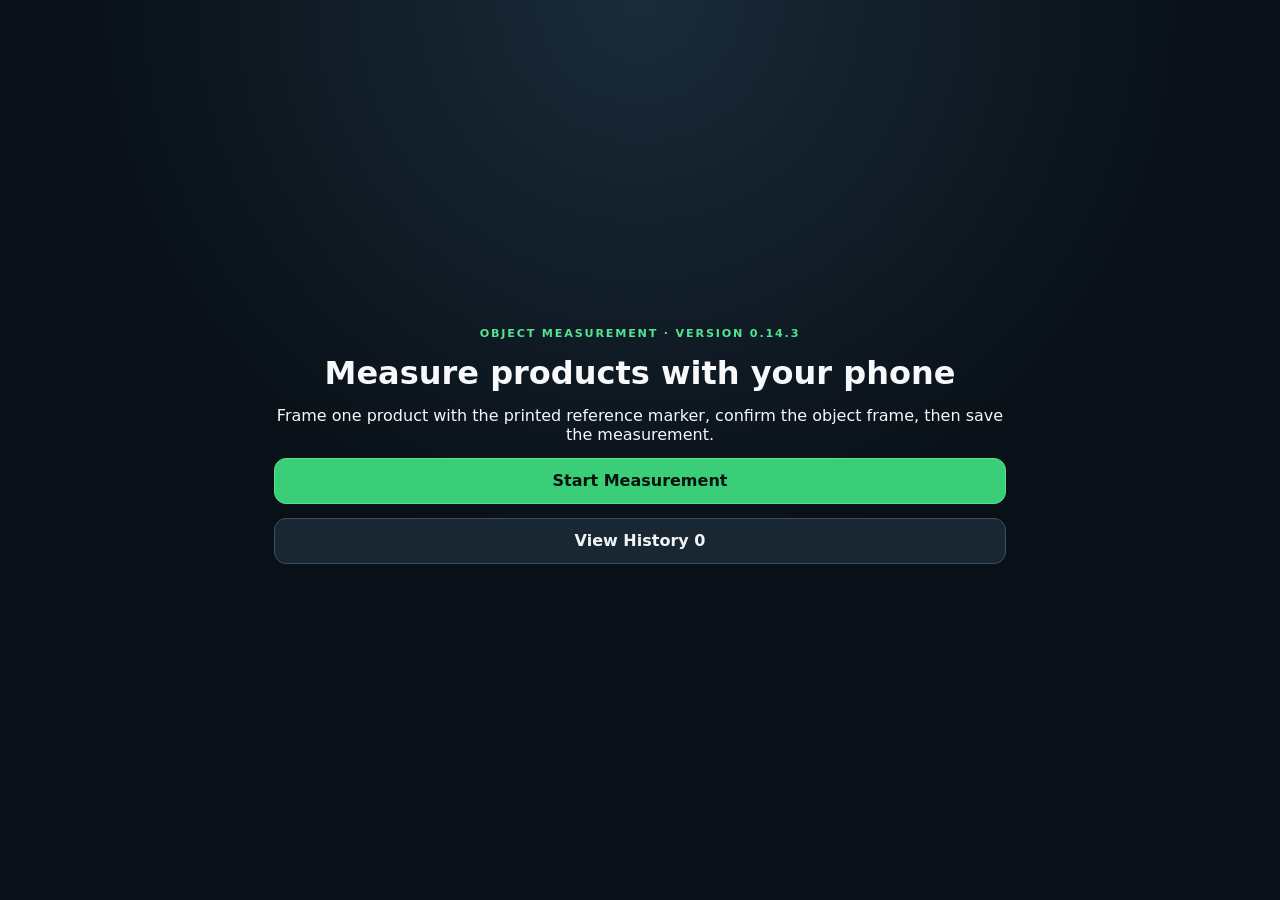
==== index.html @ bd607377 "Add files via upload" ====
<!doctype html>
<html lang="en">
<head>
  <meta charset="UTF-8">
  <meta name="viewport" content="width=device-width, initial-scale=1, viewport-fit=cover">
  <meta name="theme-color" content="#101820">
  <meta name="apple-mobile-web-app-capable" content="yes">
  <meta name="apple-mobile-web-app-status-bar-style" content="black-translucent">
  <title>Live Object Frame</title>
  <link rel="manifest" href="manifest.webmanifest">
  <link rel="icon" href="icon.svg" type="image/svg+xml">
  <link rel="stylesheet" href="styles.css?v=0.14.3">
</head>
<body>
  <main id="homePage" class="home-page">
    <p class="eyebrow">OBJECT MEASUREMENT · VERSION 0.14.3</p>
    <h1>Measure products with your phone</h1>
    <p>Frame one product with the printed reference marker, confirm the object frame, then save the measurement.</p>
    <button id="startMeasurementButton" class="primary" type="button">Start Measurement</button>
    <button id="homeHistoryButton" type="button">View History <span id="homeHistoryCount">0</span></button>
  </main>

  <main id="measurementPage" class="app-shell" hidden>
    <header class="topbar">
      <div>
        <p class="eyebrow">PHASE 2B · VERSION 0.14.3</p>
        <h1>Live Object Frame</h1>
      </div>
      <div class="header-actions">
        <button id="homeButton" class="compact" type="button">Home</button>
        <button id="historyButton" class="compact" type="button">History <span id="historyCount">0</span></button>
        <span id="cameraState" class="pill idle">Camera off</span>
      </div>
    </header>

    <section class="viewer" id="viewer" aria-label="Live camera preview">
      <button id="newItemButton" class="new-item-corner" type="button">New Item</button>
      <video id="camera" autoplay muted playsinline></video>
      <canvas id="overlay"></canvas>
      <div id="emptyState" class="empty-state">
        <div class="camera-icon" aria-hidden="true"></div>
        <strong>Camera is not running</strong>
        <span>Tap Open Camera to begin.</span>
      </div>
      <div id="tapFocusIndicator" class="tap-focus-indicator" hidden></div><div class="safe-guide" aria-hidden="true"></div>
      <div id="liveMessage" class="live-message">Place one item near the centre</div>
      <button id="captureButton" class="capture-fab" type="button" aria-label="Capture object" title="Capture object" disabled>
        <svg viewBox="0 0 24 24" aria-hidden="true"><path d="M9 4 10.4 2h3.2L15 4h3.5A3.5 3.5 0 0 1 22 7.5v10a3.5 3.5 0 0 1-3.5 3.5h-13A3.5 3.5 0 0 1 2 17.5v-10A3.5 3.5 0 0 1 5.5 4H9Zm3 4a5 5 0 1 0 0 10 5 5 0 0 0 0-10Zm0 2.2a2.8 2.8 0 1 1 0 5.6 2.8 2.8 0 0 1 0-5.6Z"/></svg>
      </button>
    </section>

    <section class="controls">
      <button id="startButton" class="primary" type="button">Open Camera</button>
      <button id="calibrateButton" type="button" disabled>Set Empty Background</button>
      <button id="detectButton" type="button" disabled>Detect Object</button>
      <div class="upload-control-row"><button id="uploadImageButton" type="button">Upload Image</button><input id="uploadImageInput" type="file" accept="image/*" hidden></div>
    </section>

    <div class="reference-picker"><label for="referenceSize">Reference Paper Size</label><select id="referenceSize"><option value="5">5 × 5 cm</option><option value="10">10 × 10 cm</option><option value="15">15 × 15 cm</option></select><a id="referenceDownload" href="reference/5cm_reference_marker.pdf" target="_blank" rel="noopener">Print selected marker (PDF)</a><small id="placementHint"></small></div>
    <section class="status-card" aria-live="polite">
      <div>
        <span class="label">Detection</span>
        <strong id="detectionStatus">Waiting for camera</strong>
      </div>
      <div>
        <span class="label">Confidence</span>
        <strong id="confidence">—</strong>
      </div>
      <div>
        <span class="label">Processing</span>
        <strong id="fps">—</strong>
      </div>
      <div>
        <span class="label">B&amp;W Reference Marker</span>
        <strong id="markerStatus">Checked after Capture</strong>
      </div>
    </section>

    <section class="dual-config"><label>Item Placement <select id="itemPlacement"><option value="upright">Upright / 竖着</option><option value="horizontal">Horizontal / 横着</option></select></label><div class="dual-nav"><button id="previousShot" type="button">← First image</button><strong id="shotIndicator">Image 1 / 2</strong><button id="nextShot" type="button">Second image →</button></div><label>Current Image View <select id="shotView"><option value="front">Front view</option><option value="side">Side view</option><option value="top">Top view</option><option value="blank">Blank (second only)</option></select></label><p id="dualStatus" class="measurement-note">Capture and confirm the first image, then move to the second.</p><div id="combinedDimensions" class="dual-summary">Length — · Width — · Height —</div><button id="saveDualItem" type="button" class="primary" disabled>Save Both Images</button></section><section id="captureResult" class="capture-result" hidden>
      <div class="result-heading">
        <div>
          <p class="eyebrow">CAPTURE ANALYSIS</p>
          <h2>Object captured</h2>
        </div>
        <button id="closeResultButton" class="compact" type="button">Close</button>
      </div>
      <div id="frameEditorStage" class="frame-editor-stage">
        <div id="editorScroll" class="editor-scroll"><canvas id="frameEditor" aria-label="Captured photo frame editor"></canvas></div><p class="measurement-note">Pinch with two fingers to zoom and move the photo. On desktop, use the mouse wheel to zoom; drag outside the frame to pan.</p>
        <p id="editorHint" class="measurement-note">Review the suggested frame. Choose Manual Frame to move or resize it.</p>
        <div class="editor-toolbar">
          <button id="useSystemFrame" class="primary" type="button">Use System Frame</button>
          <button id="manualFrame" type="button">Manual Frame</button>
          <button id="manualMarkerButton" type="button">Manual Marker (4 corners)</button>
          <button id="undoFrame" class="compact" type="button" disabled>Undo</button>
          <button id="redoFrame" class="compact" type="button" disabled>Redo</button>
          <button id="resetFrame" class="compact" type="button">Reset</button>
        </div>
        <button id="confirmFrame" class="save-button" type="button">Confirm Frame &amp; Measure</button>
      </div>
      <img id="capturedPreview" alt="Measured object with frame and dimensions" hidden>
      <div class="capture-metrics">
        <div><span>Analysis status</span><strong id="analysisStatus">—</strong></div>
        <div><span>Reason</span><strong id="analysisReason">—</strong></div>
        <div><span>Horizontal size</span><strong id="horizontalSize">—</strong></div>
        <div><span>Vertical size</span><strong id="verticalSize">—</strong></div>
        <div><span>Reference scale</span><strong id="referenceScale">—</strong></div>
        <div><span>Object pixels</span><strong id="pixelSize">—</strong></div>
        <div><span>Camera image</span><strong id="imageSize">—</strong></div>
        <div><span>Frame coverage</span><strong id="frameCoverage">—</strong></div>
      </div>
      <p class="measurement-note">Each confirmed image contributes two dimensions. Use the navigation above to capture or review the other image. Save Item stores both images together.</p>


    </section>

    <details class="settings">
      <summary>Detection settings</summary>
      <label>
        <span>Foreground sensitivity</span>
        <output id="thresholdValue">42</output>
        <input id="threshold" type="range" min="20" max="90" value="38" step="1">
      </label>
      <label>
        <span>Minimum object size</span>
        <output id="areaValue">0.2%</output>
        <input id="minArea" type="range" min="1" max="50" value="2" step="1">
      </label>
    </details>

    <section class="instructions">
      <h2>First test</h2>
      <ol>
        <li>Print the selected black-and-white marker at 100% / Actual Size.</li>
        <li>Tap <b>Open Camera</b> for live capture, or <b>Upload Image</b> to analyze a saved photo. Uploaded photos do not require empty-background calibration.</li>
        <li>While the scene is empty, tap <b>Set Empty Background</b> and keep the phone still.</li>
        <li>Place the item and one marker in the measurement plane, then tap <b>Detect Object</b>.</li>
        <li>Make sure the green frame contains the complete item. Keep the marker visible elsewhere inside the camera view.</li>
        <li>If the live item frame does not appear, Capture is still available and the photo will be analysed after shooting.</li>
        <li>Tap the round Camera icon.</li>
        <li>The captured photo is then analysed for the marker and item separately.</li>
        <li><b>Foreground sensitivity:</b> lower it when a pale/low-contrast item is not detected; raise it when shadows or background are included in the frame.</li>
        <li><b>Minimum object size:</b> lower it for a small product that is ignored; raise it when tiny background marks are framed as the product.</li>
      </ol>
    </section>
  </main>

  <dialog id="barcodeDialog" class="app-dialog">
    <form id="barcodeForm" method="dialog">
      <div class="product-dialog-heading"><p class="eyebrow">PRODUCT IDENTIFICATION</p><button id="closeBarcodeDialog" type="button" class="compact" aria-label="Close and return Home">✕ Close</button></div>
      <h2>Enter Product Barcode</h2>
      <label class="dialog-field">
        <span>Barcode</span>
        <input id="barcodeInput" type="text" autocomplete="off" enterkeyhint="done" placeholder="Key in product barcode" required>
      </label>
      <div class="product-photo-input"><label>Item Photo (required)</label><div class="product-photo-actions"><button id="takeProductPhoto" type="button">Capture Item Photo</button><button id="uploadProductPhoto" type="button">Upload Item Photo</button></div><input id="productPhotoInput" type="file" accept="image/*" hidden><input id="productPhotoCamera" type="file" accept="image/*" capture="environment" hidden><img id="productPhotoPreview" alt="Item photo preview" hidden><div id="photoEditControls" hidden><div class="photo-rotate-row"><button id="rotatePhotoLeft" type="button" aria-label="Rotate left" title="Rotate left">↶</button><span>Rotate</span><button id="rotatePhotoRight" type="button" aria-label="Rotate right" title="Rotate right">↷</button></div><button id="cropProductPhoto" type="button">Crop Image</button><div id="cropPhotoStage" hidden><canvas id="cropPhotoCanvas"></canvas><small>Drag on the photo to select the crop area.</small></div><div id="cropPhotoActions" hidden><button id="applyProductCrop" type="button" hidden>Apply Crop</button><button id="cancelProductCrop" type="button" hidden>Cancel Crop</button></div></div><small>Required before Continue. This photo will appear in Item Dimensions.</small></div><p id="barcodeMessage" class="dialog-message">Key in the barcode or scan it using the phone camera.</p>
      <video id="barcodeVideo" class="barcode-video" autoplay muted playsinline hidden></video>
      <div class="dialog-actions">
        <button id="scanBarcodeButton" type="button">Scan Barcode</button>
        <button id="stopBarcodeScanButton" type="button" hidden>Stop Scan</button>
        <button class="primary" type="submit">Continue</button>
      </div>
    </form>
  </dialog>

  <dialog id="duplicateBarcodeDialog" class="app-dialog">
    <p class="eyebrow">DUPLICATE BARCODE</p>
    <h2>This barcode already exists</h2>
    <p id="duplicateBarcodeMessage" class="dialog-message"></p>
    <div class="dialog-actions three-actions">
      <button id="cancelDuplicateButton" type="button">Cancel</button>
      <button id="keepDuplicateButton" type="button">Keep Duplicate</button>
      <button id="replaceDuplicateButton" class="primary" type="button">Replace</button>
    </div>
  </dialog>

  <dialog id="saveRecordDialog" class="app-dialog">
    <p class="eyebrow">CURRENT PRODUCT</p>
    <h2>Save this measurement record?</h2>
    <p id="saveRecordSummary" class="dialog-message"></p>
    <div class="dialog-actions three-actions">
      <button id="cancelNextItemButton" type="button">Cancel</button>
      <button id="skipSaveButton" type="button">Don't Save</button>
      <button id="saveRecordButton" class="primary" type="button">Save Record</button>
    </div>
  </dialog>

  <dialog id="historyDialog" class="app-dialog history-dialog">
    <div class="result-heading">
      <div><p class="eyebrow">LOCAL RECORDS</p><h2>View History</h2></div>
      <button id="closeHistoryButton" class="compact" type="button">Close</button>
    </div>
    <div id="historyChoice" class="history-choice"><p>Select a table to view</p><button id="showImageDetails" type="button">Image Details</button><button id="showItemDimensions" type="button">Item Dimensions</button></div><div id="historyRecords" hidden><div class="history-controls"><button id="historyBack" type="button">← Back</button><strong id="historyCurrentTitle"></strong><select id="historyView" aria-label="History table"><option value="details">Image Details</option><option value="dimensions">Item Dimensions</option></select><label><input type="checkbox" id="selectAllHistory"> Select All</label><button id="deleteSelectedHistory" type="button" title="Delete selected records" disabled>🗑 Delete</button></div>
    <div class="history-table-wrap"><table class="history-table"><thead id="historyTableHead"></thead><tbody id="historyTableBody"></tbody></table><p id="emptyHistory" class="dialog-message">No saved records yet.</p></div>
    </div><div id="exportNotice" class="export-notice" hidden>
      <strong id="exportNoticeTitle"></strong>
      <span id="exportNoticeFilename"></span>
      <a id="exportFileLink" class="download-button" download hidden>Download File</a>
    </div>
    <div class="dialog-actions">
      
      <button id="exportImagesButton" type="button">⬇ ZIP</button>
      <button id="exportHistoryButton" class="primary" type="button">⬇ Excel</button>
    </div>
  </dialog>

  <canvas id="processingCanvas" hidden></canvas>
  <script src="app.js?v=0.14.3" defer></script>
</body>
</html>
---- styles.css ----
:root {
  color-scheme: dark;
  font-family: Inter, ui-sans-serif, system-ui, -apple-system, BlinkMacSystemFont, "Segoe UI", sans-serif;
  background: #091017;
  color: #f6f8fa;
  --accent: #54e38e;
  --muted: #9eabb8;
  --panel: #121d27;
  --line: #263746;
}

* { box-sizing: border-box; }

body {
  margin: 0;
  min-height: 100vh;
  background: radial-gradient(circle at top, #1a2b39 0, #091017 52%);
}

button, input { font: inherit; }

.app-shell, .home-page {
  width: min(100%, 760px);
  margin: 0 auto;
  padding: max(18px, env(safe-area-inset-top)) 14px max(28px, env(safe-area-inset-bottom));
}
.home-page { min-height: 100vh; display: grid; align-content: center; gap: 14px; text-align: center; }
.home-page[hidden] { display: none; }
.home-page h1, .home-page p { margin: 0; }
.home-page > button { width: 100%; }

.topbar, .status-card, .controls { display: flex; }
.topbar { align-items: center; justify-content: space-between; gap: 14px; margin-bottom: 14px; }
.eyebrow { margin: 0 0 2px; color: var(--accent); font-size: 0.7rem; font-weight: 800; letter-spacing: 0.16em; }
h1 { margin: 0; font-size: clamp(1.35rem, 5vw, 2rem); }

.pill {
  flex: 0 0 auto;
  padding: 7px 10px;
  border-radius: 999px;
  background: #26333e;
  color: #c4ced6;
  font-size: 0.76rem;
  font-weight: 750;
}
.pill.live { background: rgba(84, 227, 142, 0.16); color: #76f0a7; }

.viewer {
  position: relative;
  overflow: hidden;
  width: 100%;
  aspect-ratio: 3 / 4;
  border: 1px solid #344755;
  border-radius: 22px;
  background: #05090d;
  box-shadow: 0 18px 55px rgba(0,0,0,.35);
}

#camera, #overlay {
  position: absolute;
  inset: 0;
  width: 100%;
  height: 100%;
  object-fit: contain;
}

#overlay { pointer-events: none; }

.empty-state {
  position: absolute;
  inset: 0;
  display: grid;
  place-content: center;
  justify-items: center;
  gap: 8px;
  color: var(--muted);
  text-align: center;
}
.empty-state strong { color: #e8edf1; }
.camera-icon { width: 56px; height: 38px; border: 3px solid #516270; border-radius: 10px; position: relative; margin-bottom: 8px; }
.camera-icon::before { content: ""; position: absolute; width: 16px; height: 16px; border: 3px solid #516270; border-radius: 50%; left: 17px; top: 8px; }
.camera-icon::after { content: ""; position: absolute; width: 18px; height: 7px; border-radius: 4px 4px 0 0; background: #516270; left: 6px; top: -9px; }

.safe-guide {
  position: absolute;
  inset: 8%;
  border: 1px dashed rgba(255,255,255,.26);
  border-radius: 16px;
  pointer-events: none;
}
.live-message {
  position: absolute;
  left: 50%;
  bottom: 14px;
  transform: translateX(-50%);
  width: max-content;
  max-width: calc(100% - 28px);
  padding: 8px 12px;
  border-radius: 10px;
  background: rgba(4, 9, 13, .72);
  color: #e7edf2;
  font-size: .82rem;
  text-align: center;
  backdrop-filter: blur(8px);
}

.status-card {
  gap: 8px;
  margin: 12px 0;
}
.controls { margin: 12px 0; }
.status-card > div {
  flex: 1;
  min-width: 0;
  padding: 11px 9px;
  border: 1px solid var(--line);
  border-radius: 13px;
  background: rgba(18,29,39,.9);
  text-align: center;
}
.label { display: block; color: var(--muted); font-size: .67rem; margin-bottom: 3px; }
.status-card strong { display: block; overflow: hidden; color: #f4f7f9; font-size: .78rem; text-overflow: ellipsis; white-space: nowrap; }

.controls { flex-wrap: wrap; gap: 8px; }
button {
  flex: 1 1 170px;
  min-height: 46px;
  padding: 10px 13px;
  border: 1px solid #3a4d5c;
  border-radius: 12px;
  background: #192733;
  color: #eef4f7;
  font-weight: 750;
  cursor: pointer;
}
button.primary { border-color: #54e38e; background: #3ace78; color: #07130c; }
button:disabled { cursor: not-allowed; opacity: .42; }
.capture-fab {
  position: absolute;
  right: 16px;
  bottom: 58px;
  z-index: 4;
  display: grid;
  place-items: center;
  width: 62px;
  min-height: 62px;
  padding: 0;
  border: 4px solid rgba(255,255,255,.92);
  border-radius: 50%;
  background: #1674ba;
  box-shadow: 0 8px 24px rgba(0,0,0,.45);
}
.capture-fab svg { width: 30px; height: 30px; fill: white; }
.capture-fab:disabled { background: #4d5a64; opacity: .62; }

.capture-result {
  margin-top: 14px;
  padding: 14px;
  border: 1px solid #31526b;
  border-radius: 17px;
  background: #101d27;
}
.result-heading { display: flex; align-items: center; justify-content: space-between; gap: 12px; margin-bottom: 12px; }
.result-heading h2 { margin: 0; font-size: 1.08rem; }
button.compact { flex: 0 0 auto; min-height: 38px; padding: 7px 12px; }
#capturedPreview { display: block; width: 100%; max-height: 420px; object-fit: contain; border-radius: 12px; background: #05090d; }
.capture-metrics { display: grid; grid-template-columns: repeat(3, 1fr); gap: 8px; margin-top: 10px; }
.capture-metrics > div { min-width: 0; padding: 9px 6px; border: 1px solid var(--line); border-radius: 10px; text-align: center; }
.capture-metrics span { display: block; color: var(--muted); font-size: .68rem; }
.capture-metrics strong { display: block; margin-top: 3px; font-size: .78rem; overflow: hidden; text-overflow: ellipsis; }
.measurement-note { margin: 11px 1px; color: #aebbc5; font-size: .77rem; line-height: 1.45; }
.download-button, .save-button { display: block; width: 100%; padding: 12px; border-radius: 11px; color: #eef7fc; font-weight: 750; text-align: center; text-decoration: none; }
.save-button { margin-bottom: 8px; border-color: #54e38e; background: #278f55; }
.download-button { background: #213544; }
.fallback-download { font-size: .78rem; color: #bdc9d1; }

.settings, .instructions {
  margin-top: 14px;
  padding: 14px;
  border: 1px solid var(--line);
  border-radius: 15px;
  background: rgba(18,29,39,.76);
}
.settings summary { cursor: pointer; color: #dfe7ec; font-weight: 750; }
.settings label { display: grid; grid-template-columns: 1fr auto; gap: 6px 12px; margin-top: 15px; color: #d6dfe5; font-size: .85rem; }
.settings input { grid-column: 1 / -1; width: 100%; accent-color: var(--accent); }
.settings output { color: var(--accent); font-weight: 800; }
.instructions h2 { margin: 0 0 8px; font-size: 1rem; }
.instructions ol { margin: 0; padding-left: 20px; color: #c1ccd4; font-size: .83rem; line-height: 1.55; }
.frame-editor-stage { margin-top: 12px; }
#frameEditor { display: block; width: 100%; height: auto; border-radius: 12px; background: #05080a; touch-action: none; }
.editor-toolbar { display: flex; flex-wrap: wrap; gap: 8px; margin: 10px 0; }
.editor-toolbar button { flex: 1 1 130px; }
.editor-toolbar button.active { outline: 2px solid var(--accent); outline-offset: 2px; }
.header-actions { display: flex; align-items: center; gap: 8px; }
.next-item-button { width: 100%; margin-top: 10px; }
.app-dialog { width: min(92vw, 560px); max-height: 88vh; overflow: auto; border: 1px solid #31424c; border-radius: 18px; padding: 20px; color: #eef5f7; background: #101820; box-shadow: 0 24px 80px rgba(0,0,0,.55); }
.app-dialog::backdrop { background: rgba(2, 7, 10, .78); backdrop-filter: blur(5px); }
.app-dialog h2 { margin: 4px 0 14px; }
.dialog-field { display: grid; gap: 7px; color: #c8d3d9; }
.dialog-field input { width: 100%; box-sizing: border-box; border: 1px solid #3a4c56; border-radius: 10px; padding: 13px 14px; color: #fff; background: #0a1115; font-size: 1.05rem; }
.dialog-message { color: #b9c6cd; line-height: 1.45; }
.dialog-actions { display: flex; flex-wrap: wrap; justify-content: flex-end; gap: 8px; margin-top: 15px; }
.dialog-actions button { flex: 1 1 130px; }
.barcode-video { width: 100%; max-height: 45vh; margin-top: 10px; border-radius: 12px; background: #000; object-fit: cover; }
.history-dialog { width: min(96vw, 900px); }
.history-table-wrap { overflow-x: auto; }
.history-table { width: 100%; border-collapse: collapse; min-width: 720px; font-size: .84rem; }
.history-table th, .history-table td { padding: 10px; border-bottom: 1px solid #2c3b43; text-align: left; white-space: nowrap; }
.history-table th { color: var(--accent); }
.history-thumb { width: 64px; height: 52px; border-radius: 7px; object-fit: contain; background: #05080a; cursor: pointer; }
.export-notice { display: grid; gap: 7px; margin-top: 14px; padding: 12px; border: 1px solid #36515f; border-radius: 12px; background: #0b1419; }
.export-notice[hidden] { display: none; }
.export-notice span { color: #b9c6cd; overflow-wrap: anywhere; }

@media (orientation: landscape) and (max-height: 600px) {
  .app-shell { width: min(100%, 1050px); }
  .viewer { aspect-ratio: 16 / 9; }
}

@media (max-width: 430px) {
  .capture-metrics { grid-template-columns: 1fr; }
  .capture-metrics > div { display: flex; justify-content: space-between; gap: 10px; text-align: left; }
  .capture-metrics strong { margin-top: 0; }
}

.reference-picker{display:flex;align-items:center;gap:12px;flex-wrap:wrap;padding:12px 16px;background:#f3f8f7;border-radius:12px;margin:10px 0}.reference-picker select{font-size:16px;padding:8px;border:1px solid #abc9c0;border-radius:8px}.reference-picker small{flex-basis:100%;color:#52665f}.reference-picker a{color:#17634f}.tap-focus-indicator{position:absolute;z-index:9;width:58px;height:58px;border:2px solid #f8cb47;border-radius:8px;transform:translate(-50%,-50%);pointer-events:none;box-shadow:0 0 0 1px #3335}

.dual-config{padding:16px;border:1px solid #bfd1e4;border-radius:14px;margin:14px 0;display:grid;gap:10px}.dual-config label{display:grid;gap:5px;font-weight:600}.dual-config select{width:100%;padding:10px;border-radius:8px}.dual-nav{display:flex;justify-content:space-between;align-items:center;gap:6px}.dual-nav button{padding:9px;font-size:13px}.dual-summary{padding:12px;border-radius:9px;background:#eaf4ff;color:#153958;font-weight:700}.dual-config[hidden]{display:none}

.product-photo-input{display:grid;gap:9px;margin:12px 0;padding:12px;border:1px solid #3a4c56;border-radius:12px}.product-photo-actions{display:flex;gap:8px;flex-wrap:wrap}.product-photo-actions button{flex:1;min-width:125px}.product-photo-input img{max-height:155px;max-width:100%;object-fit:contain;border-radius:8px}.product-photo-input small{color:#aebbc7}

/* Upload sits on its own row below Detect Object. */
.upload-control-row { flex-basis: 100%; display: flex; }
.upload-control-row button { width: 100%; }

.history-controls{display:flex;align-items:center;flex-wrap:wrap;gap:10px;margin:12px 0}.history-controls select{max-width:190px}.history-thumb{width:64px;height:64px;object-fit:contain}#photoEditControls{margin-top:10px;display:flex;flex-wrap:wrap;gap:8px}#cropPhotoStage{width:100%;flex-basis:100%}#cropPhotoCanvas{width:100%;max-height:350px;object-fit:contain;touch-action:none;border:1px solid #64748b}#productPhotoPreview{max-height:240px;object-fit:contain}
#photoEditControls[hidden],#cropPhotoStage[hidden],#applyProductCrop[hidden],#cancelProductCrop[hidden]{display:none!important}

.history-choice {padding:24px 4px;text-align:center}.history-choice p{margin:0 0 18px}.history-choice button{margin:6px;min-width:170px;min-height:54px;font-weight:700}.history-choice[hidden],#historyRecords[hidden]{display:none!important}#historyCurrentTitle{margin-right:auto}

/* v0.13.8: keep touch targets away from Android's edge-back zones. */
.frame-editor-stage { padding-inline: 38px; box-sizing: border-box; }
.editor-scroll { width:100%; overflow:hidden; overscroll-behavior:contain; border-radius:12px; position:relative; touch-action:none; }
.editor-scroll #frameEditor { width:100%; max-width:none; touch-action:none; user-select:none; -webkit-user-select:none; -webkit-touch-callout:none; transform-origin:0 0; }

@media(max-width:420px) { .frame-editor-stage {padding-inline:36px;} }

/* Single New Item control, anchored inside the camera preview. */
.viewer { position: relative; }
.new-item-corner { position: absolute; top: 12px; right: 12px; z-index: 8; padding: 9px 12px; border-radius: 9px; background: #18364f; color: #fff; border: 1px solid #92b8d0; font-weight: 650; cursor: pointer; }

.product-dialog-heading{display:flex;align-items:center;justify-content:space-between;gap:12px}
.product-dialog-heading .eyebrow{margin:0}
.product-dialog-heading button{flex-shrink:0}

#cropPhotoActions{display:flex;gap:8px;width:100%;flex-basis:100%;justify-content:flex-end}
#cropPhotoActions[hidden]{display:none!important}

.photo-rotate-row{display:grid;grid-template-columns:1fr auto 1fr;align-items:center;gap:12px;text-align:center}.photo-rotate-row button{font-size:24px;min-height:42px}.photo-rotate-row span{font-weight:600}
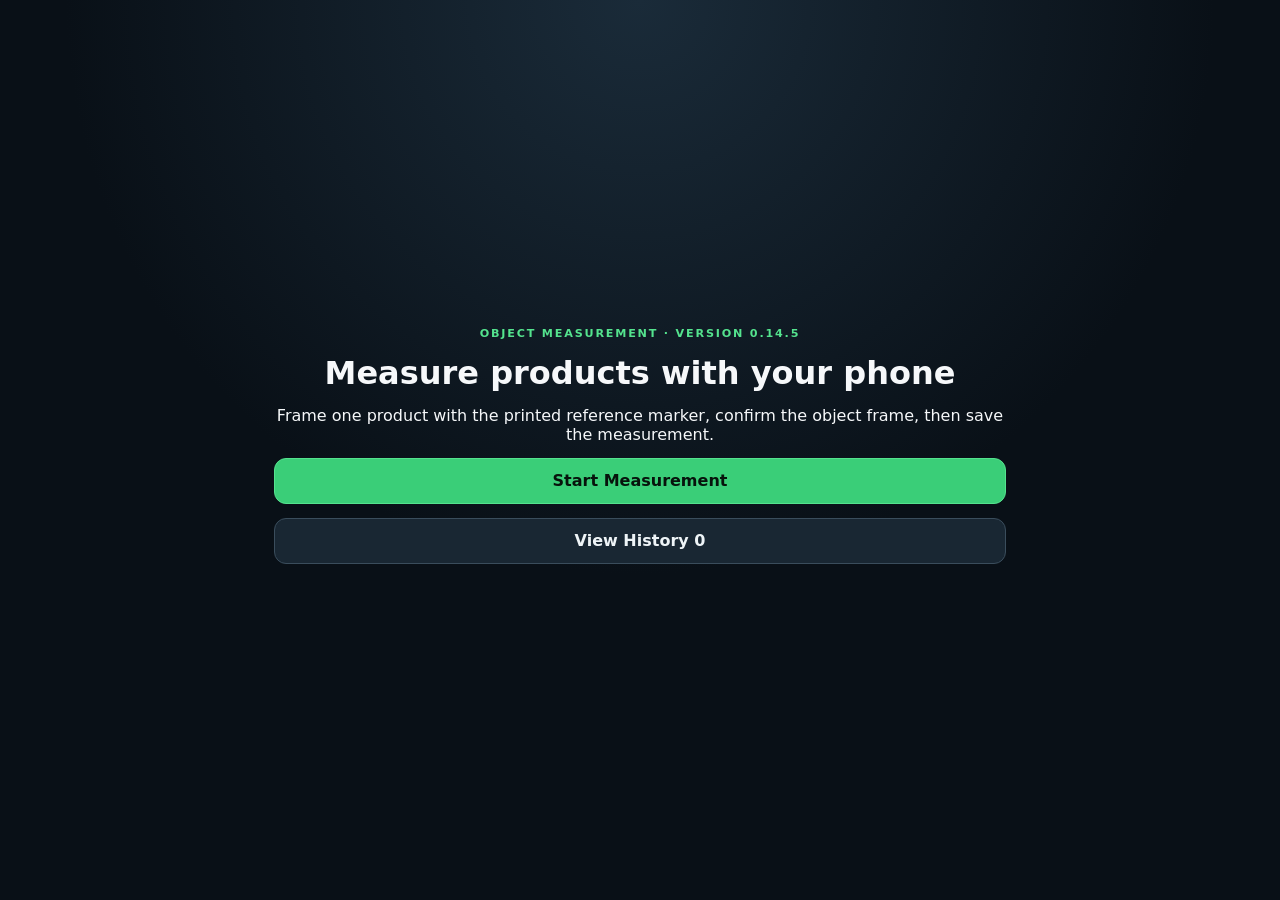
==== commit 1ad5685c: "Add files via upload" ====
--- a/index.html
+++ b/index.html
@@ -9,11 +9,11 @@
   <title>Live Object Frame</title>
   <link rel="manifest" href="manifest.webmanifest">
   <link rel="icon" href="icon.svg" type="image/svg+xml">
-  <link rel="stylesheet" href="styles.css?v=0.14.3">
+  <link rel="stylesheet" href="styles.css?v=0.14.5">
 </head>
 <body>
   <main id="homePage" class="home-page">
-    <p class="eyebrow">OBJECT MEASUREMENT · VERSION 0.14.3</p>
+    <p class="eyebrow">OBJECT MEASUREMENT · VERSION 0.14.5</p>
     <h1>Measure products with your phone</h1>
     <p>Frame one product with the printed reference marker, confirm the object frame, then save the measurement.</p>
     <button id="startMeasurementButton" class="primary" type="button">Start Measurement</button>
@@ -23,7 +23,7 @@
   <main id="measurementPage" class="app-shell" hidden>
     <header class="topbar">
       <div>
-        <p class="eyebrow">PHASE 2B · VERSION 0.14.3</p>
+        <p class="eyebrow">PHASE 2B · VERSION 0.14.5</p>
         <h1>Live Object Frame</h1>
       </div>
       <div class="header-actions">
@@ -152,7 +152,7 @@
         <span>Barcode</span>
         <input id="barcodeInput" type="text" autocomplete="off" enterkeyhint="done" placeholder="Key in product barcode" required>
       </label>
-      <div class="product-photo-input"><label>Item Photo (required)</label><div class="product-photo-actions"><button id="takeProductPhoto" type="button">Capture Item Photo</button><button id="uploadProductPhoto" type="button">Upload Item Photo</button></div><input id="productPhotoInput" type="file" accept="image/*" hidden><input id="productPhotoCamera" type="file" accept="image/*" capture="environment" hidden><img id="productPhotoPreview" alt="Item photo preview" hidden><div id="photoEditControls" hidden><div class="photo-rotate-row"><button id="rotatePhotoLeft" type="button" aria-label="Rotate left" title="Rotate left">↶</button><span>Rotate</span><button id="rotatePhotoRight" type="button" aria-label="Rotate right" title="Rotate right">↷</button></div><button id="cropProductPhoto" type="button">Crop Image</button><div id="cropPhotoStage" hidden><canvas id="cropPhotoCanvas"></canvas><small>Drag on the photo to select the crop area.</small></div><div id="cropPhotoActions" hidden><button id="applyProductCrop" type="button" hidden>Apply Crop</button><button id="cancelProductCrop" type="button" hidden>Cancel Crop</button></div></div><small>Required before Continue. This photo will appear in Item Dimensions.</small></div><p id="barcodeMessage" class="dialog-message">Key in the barcode or scan it using the phone camera.</p>
+      <div class="product-photo-input"><label>Item Photo (required)</label><div class="product-photo-actions"><button id="takeProductPhoto" type="button">Capture Item Photo</button><button id="uploadProductPhoto" type="button">Upload Item Photo</button></div><input id="productPhotoInput" type="file" accept="image/*" hidden><input id="productPhotoCamera" type="file" accept="image/*" capture="environment" hidden><img id="productPhotoPreview" alt="Item photo preview" hidden><div id="photoEditControls" hidden><div class="photo-rotate-row"><button id="rotatePhotoLeft" type="button" aria-label="Rotate left" title="Rotate left">↶</button><span>Rotate</span><button id="rotatePhotoRight" type="button" aria-label="Rotate right" title="Rotate right">↷</button></div><button id="cropProductPhoto" type="button">Crop Image</button><div id="cropPhotoStage" hidden><canvas id="cropPhotoCanvas"></canvas><small>Drag the green frame to move it, or drag its handles to resize.</small></div><div id="cropPhotoActions" hidden><button id="applyProductCrop" type="button" hidden>Apply Crop</button><button id="cancelProductCrop" type="button" hidden>Cancel Crop</button></div></div><small>Required before Continue. This photo will appear in Item Dimensions.</small></div><p id="barcodeMessage" class="dialog-message">Key in the barcode or scan it using the phone camera.</p>
       <video id="barcodeVideo" class="barcode-video" autoplay muted playsinline hidden></video>
       <div class="dialog-actions">
         <button id="scanBarcodeButton" type="button">Scan Barcode</button>
@@ -204,6 +204,6 @@
   </dialog>
 
   <canvas id="processingCanvas" hidden></canvas>
-  <script src="app.js?v=0.14.3" defer></script>
+  <script src="app.js?v=0.14.5" defer></script>
 </body>
 </html>
--- a/styles.css
+++ b/styles.css
@@ -258,3 +258,6 @@
 #cropPhotoActions[hidden]{display:none!important}
 
 .photo-rotate-row{display:grid;grid-template-columns:1fr auto 1fr;align-items:center;gap:12px;text-align:center}.photo-rotate-row button{font-size:24px;min-height:42px}.photo-rotate-row span{font-weight:600}
+
+/* Crop frame stays aligned with photo pixels on every screen size. */
+#cropPhotoCanvas{display:block;width:100%;height:auto;max-height:none;object-fit:fill;touch-action:none;user-select:none;-webkit-user-select:none}
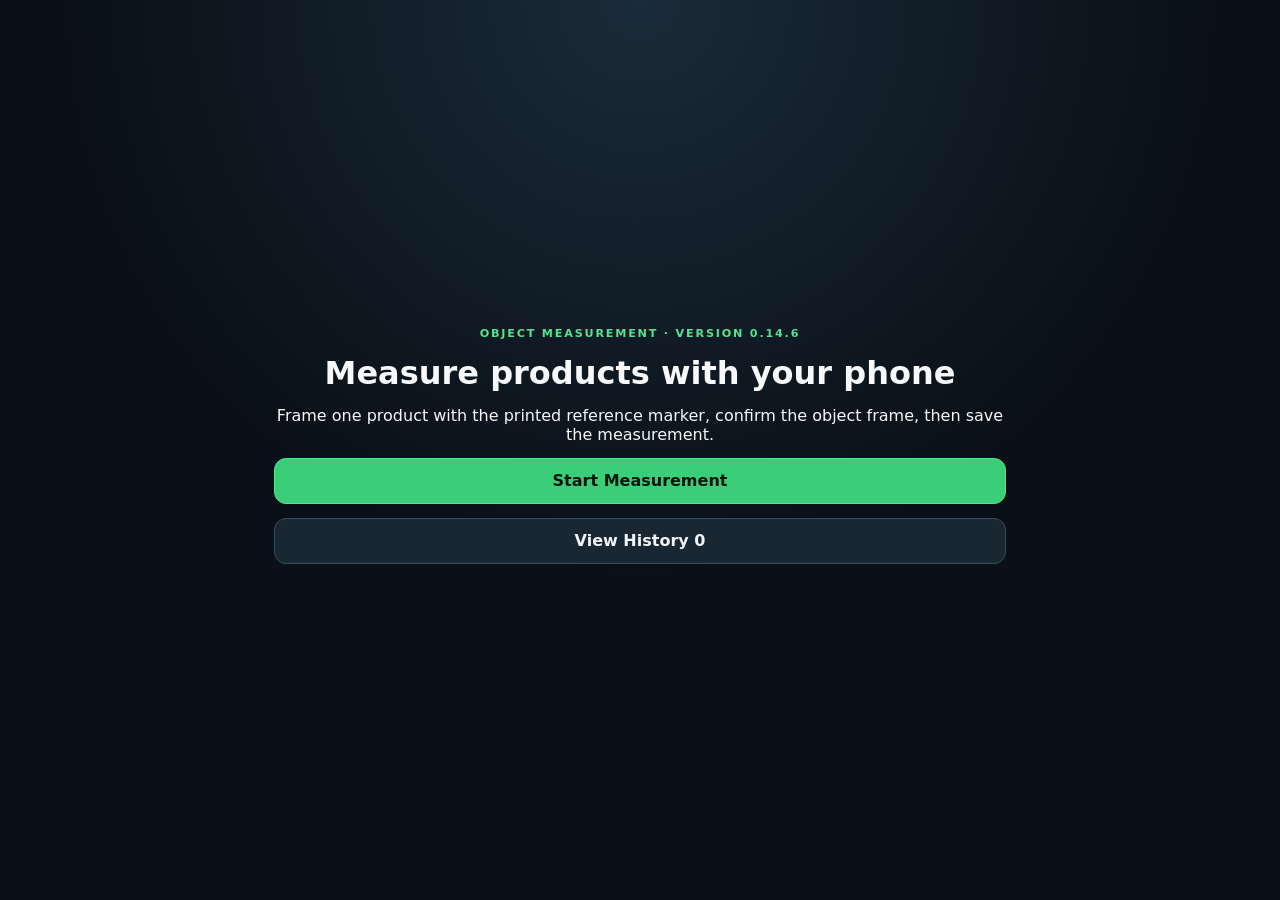
==== commit 5933430d: "Add files via upload" ====
--- a/index.html
+++ b/index.html
@@ -9,11 +9,11 @@
   <title>Live Object Frame</title>
   <link rel="manifest" href="manifest.webmanifest">
   <link rel="icon" href="icon.svg" type="image/svg+xml">
-  <link rel="stylesheet" href="styles.css?v=0.14.5">
+  <link rel="stylesheet" href="styles.css?v=0.14.6">
 </head>
 <body>
   <main id="homePage" class="home-page">
-    <p class="eyebrow">OBJECT MEASUREMENT · VERSION 0.14.5</p>
+    <p class="eyebrow">OBJECT MEASUREMENT · VERSION 0.14.6</p>
     <h1>Measure products with your phone</h1>
     <p>Frame one product with the printed reference marker, confirm the object frame, then save the measurement.</p>
     <button id="startMeasurementButton" class="primary" type="button">Start Measurement</button>
@@ -23,7 +23,7 @@
   <main id="measurementPage" class="app-shell" hidden>
     <header class="topbar">
       <div>
-        <p class="eyebrow">PHASE 2B · VERSION 0.14.5</p>
+        <p class="eyebrow">PHASE 2B · VERSION 0.14.6</p>
         <h1>Live Object Frame</h1>
       </div>
       <div class="header-actions">
@@ -51,8 +51,7 @@
 
     <section class="controls">
       <button id="startButton" class="primary" type="button">Open Camera</button>
-      <button id="calibrateButton" type="button" disabled>Set Empty Background</button>
-      <button id="detectButton" type="button" disabled>Detect Object</button>
+      <button id="calibrateButton" type="button" hidden disabled>Set Empty Background</button><button id="detectButton" type="button" hidden disabled>Detect Object</button>
       <div class="upload-control-row"><button id="uploadImageButton" type="button">Upload Image</button><input id="uploadImageInput" type="file" accept="image/*" hidden></div>
     </section>
 
@@ -76,7 +75,7 @@
       </div>
     </section>
 
-    <section class="dual-config"><label>Item Placement <select id="itemPlacement"><option value="upright">Upright / 竖着</option><option value="horizontal">Horizontal / 横着</option></select></label><div class="dual-nav"><button id="previousShot" type="button">← First image</button><strong id="shotIndicator">Image 1 / 2</strong><button id="nextShot" type="button">Second image →</button></div><label>Current Image View <select id="shotView"><option value="front">Front view</option><option value="side">Side view</option><option value="top">Top view</option><option value="blank">Blank (second only)</option></select></label><p id="dualStatus" class="measurement-note">Capture and confirm the first image, then move to the second.</p><div id="combinedDimensions" class="dual-summary">Length — · Width — · Height —</div><button id="saveDualItem" type="button" class="primary" disabled>Save Both Images</button></section><section id="captureResult" class="capture-result" hidden>
+    <section class="dual-config"><label>Item Placement <select id="itemPlacement"><option value="upright">Upright / 竖着</option><option value="horizontal">Horizontal / 横着</option></select></label><div class="placement-examples" aria-label="Item placement examples"><div class="placement-example" data-placement="upright"><svg viewBox="0 0 140 100" aria-label="Upright standing box"><polygon points="45,18 87,18 110,34 68,34" fill="#a7c8ec"/><polygon points="68,34 110,34 110,89 68,89" fill="#5884ba"/><polygon points="45,18 68,34 68,89 45,73" fill="#7ba7d6"/><path d="M45 18H87L110 34V89H68L45 73Z M68 34V89 M45 18L68 34L110 34" fill="none" stroke="#24486e" stroke-width="2"/></svg><strong>Upright</strong><small>Standing tall</small></div><div class="placement-example" data-placement="horizontal"><svg viewBox="0 0 140 100" aria-label="Horizontal lying box"><polygon points="18,49 93,49 122,31 47,31" fill="#a7c8ec"/><polygon points="93,49 122,31 122,65 93,83" fill="#5884ba"/><polygon points="18,49 93,49 93,83 18,83" fill="#7ba7d6"/><path d="M18 49L47 31H122V65L93 83H18Z M18 49H93L122 31 M93 49V83" fill="none" stroke="#24486e" stroke-width="2"/></svg><strong>Horizontal</strong><small>Lying flat</small></div></div><div class="dual-nav"><button id="previousShot" type="button">← First image</button><strong id="shotIndicator">Image 1 / 2</strong><button id="nextShot" type="button">Second image →</button></div><label>Current Image View <select id="shotView"><option value="front">Front view</option><option value="side">Side view</option><option value="top">Top view</option><option value="blank">Blank (second only)</option></select></label><p id="dualStatus" class="measurement-note">Capture and confirm the first image, then move to the second.</p><div id="combinedDimensions" class="dual-summary">Length — · Width — · Height —</div><button id="saveDualItem" type="button" class="primary" disabled>Save Both Images</button></section><section id="captureResult" class="capture-result" hidden>
       <div class="result-heading">
         <div>
           <p class="eyebrow">CAPTURE ANALYSIS</p>
@@ -98,6 +97,7 @@
         <button id="confirmFrame" class="save-button" type="button">Confirm Frame &amp; Measure</button>
       </div>
       <img id="capturedPreview" alt="Measured object with frame and dimensions" hidden>
+      <div id="manualMeasurement" class="manual-measurement" hidden><strong>Measurement Result (editable)</strong><div class="measurement-inputs"><label>Horizontal (cm)<input id="editHorizontalCm" type="number" min="0.01" max="10000" step="0.01" inputmode="decimal"></label><label>Vertical (cm)<input id="editVerticalCm" type="number" min="0.01" max="10000" step="0.01" inputmode="decimal"></label></div><small>Changes update this image's measurements and the final item dimensions automatically.</small></div>
       <div class="capture-metrics">
         <div><span>Analysis status</span><strong id="analysisStatus">—</strong></div>
         <div><span>Reason</span><strong id="analysisReason">—</strong></div>
@@ -204,6 +204,6 @@
   </dialog>
 
   <canvas id="processingCanvas" hidden></canvas>
-  <script src="app.js?v=0.14.5" defer></script>
+  <script src="app.js?v=0.14.6" defer></script>
 </body>
 </html>
--- a/styles.css
+++ b/styles.css
@@ -261,3 +261,5 @@
 
 /* Crop frame stays aligned with photo pixels on every screen size. */
 #cropPhotoCanvas{display:block;width:100%;height:auto;max-height:none;object-fit:fill;touch-action:none;user-select:none;-webkit-user-select:none}
+
+.placement-examples{display:grid;grid-template-columns:1fr 1fr;gap:10px}.placement-example{display:flex;flex-direction:column;align-items:center;gap:2px;padding:8px;border:2px solid #d7e1ec;border-radius:12px;background:#f8fbff}.placement-example.selected{border-color:#2488d6;background:#eaf5ff}.placement-example svg{width:100%;max-width:155px;height:94px}.placement-example small{font-weight:400;color:#5b7185}.manual-measurement{padding:12px;border:1px solid #91badc;border-radius:12px;background:#f2f8ff;margin-top:12px}.measurement-inputs{display:grid;grid-template-columns:1fr 1fr;gap:10px;margin:10px 0}.measurement-inputs label{font-weight:600;font-size:.85rem}.measurement-inputs input{width:100%;box-sizing:border-box;padding:10px;border:1px solid #a8bed2;border-radius:8px;font-size:1rem}.manual-measurement small{color:#5b7185}
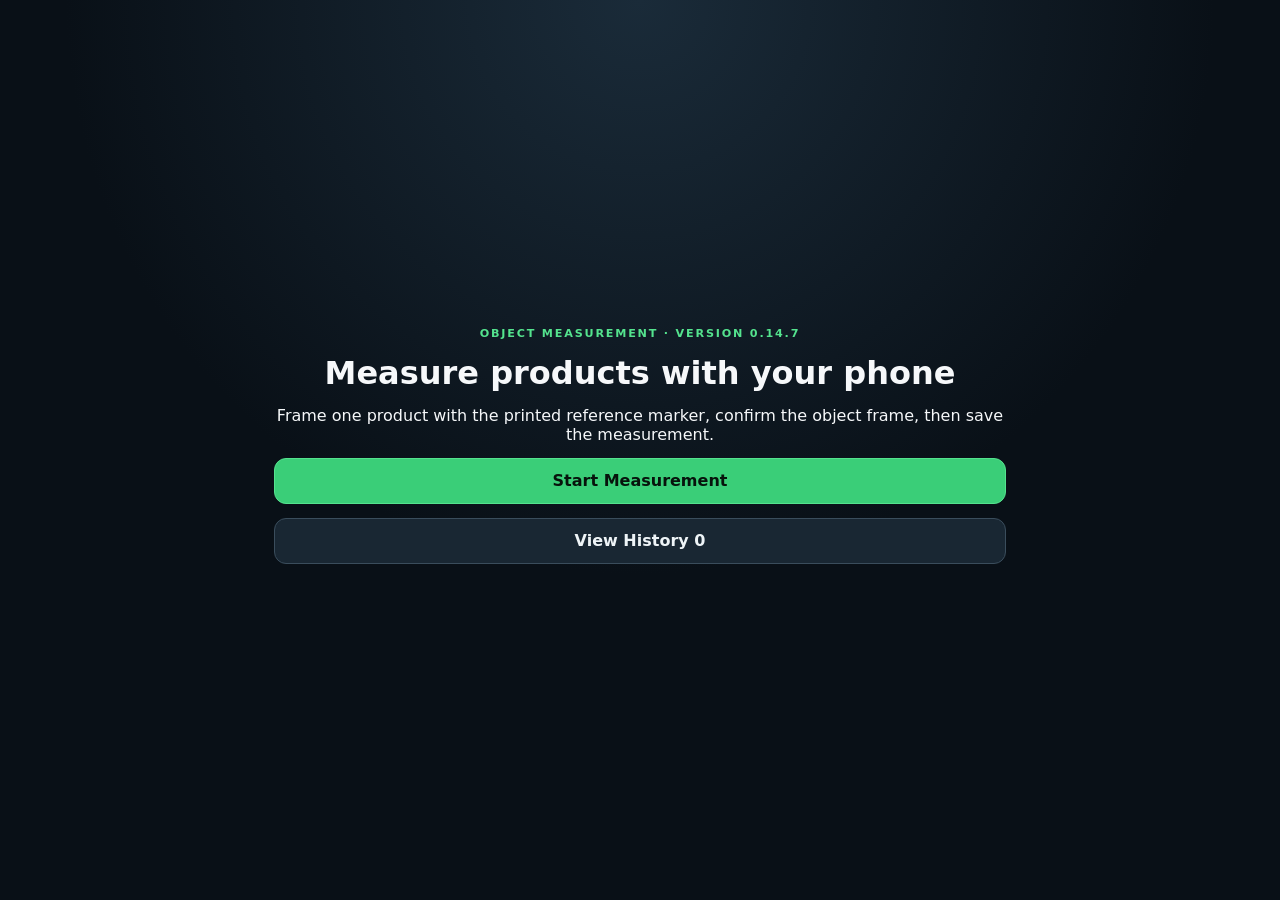
==== commit 124942ff: "Add files via upload" ====
--- a/index.html
+++ b/index.html
@@ -9,11 +9,11 @@
   <title>Live Object Frame</title>
   <link rel="manifest" href="manifest.webmanifest">
   <link rel="icon" href="icon.svg" type="image/svg+xml">
-  <link rel="stylesheet" href="styles.css?v=0.14.6">
+  <link rel="stylesheet" href="styles.css?v=0.14.7">
 </head>
 <body>
   <main id="homePage" class="home-page">
-    <p class="eyebrow">OBJECT MEASUREMENT · VERSION 0.14.6</p>
+    <p class="eyebrow">OBJECT MEASUREMENT · VERSION 0.14.7</p>
     <h1>Measure products with your phone</h1>
     <p>Frame one product with the printed reference marker, confirm the object frame, then save the measurement.</p>
     <button id="startMeasurementButton" class="primary" type="button">Start Measurement</button>
@@ -23,7 +23,7 @@
   <main id="measurementPage" class="app-shell" hidden>
     <header class="topbar">
       <div>
-        <p class="eyebrow">PHASE 2B · VERSION 0.14.6</p>
+        <p class="eyebrow">PHASE 2B · VERSION 0.14.7</p>
         <h1>Live Object Frame</h1>
       </div>
       <div class="header-actions">
@@ -204,6 +204,6 @@
   </dialog>
 
   <canvas id="processingCanvas" hidden></canvas>
-  <script src="app.js?v=0.14.6" defer></script>
+  <script src="app.js?v=0.14.7" defer></script>
 </body>
 </html>
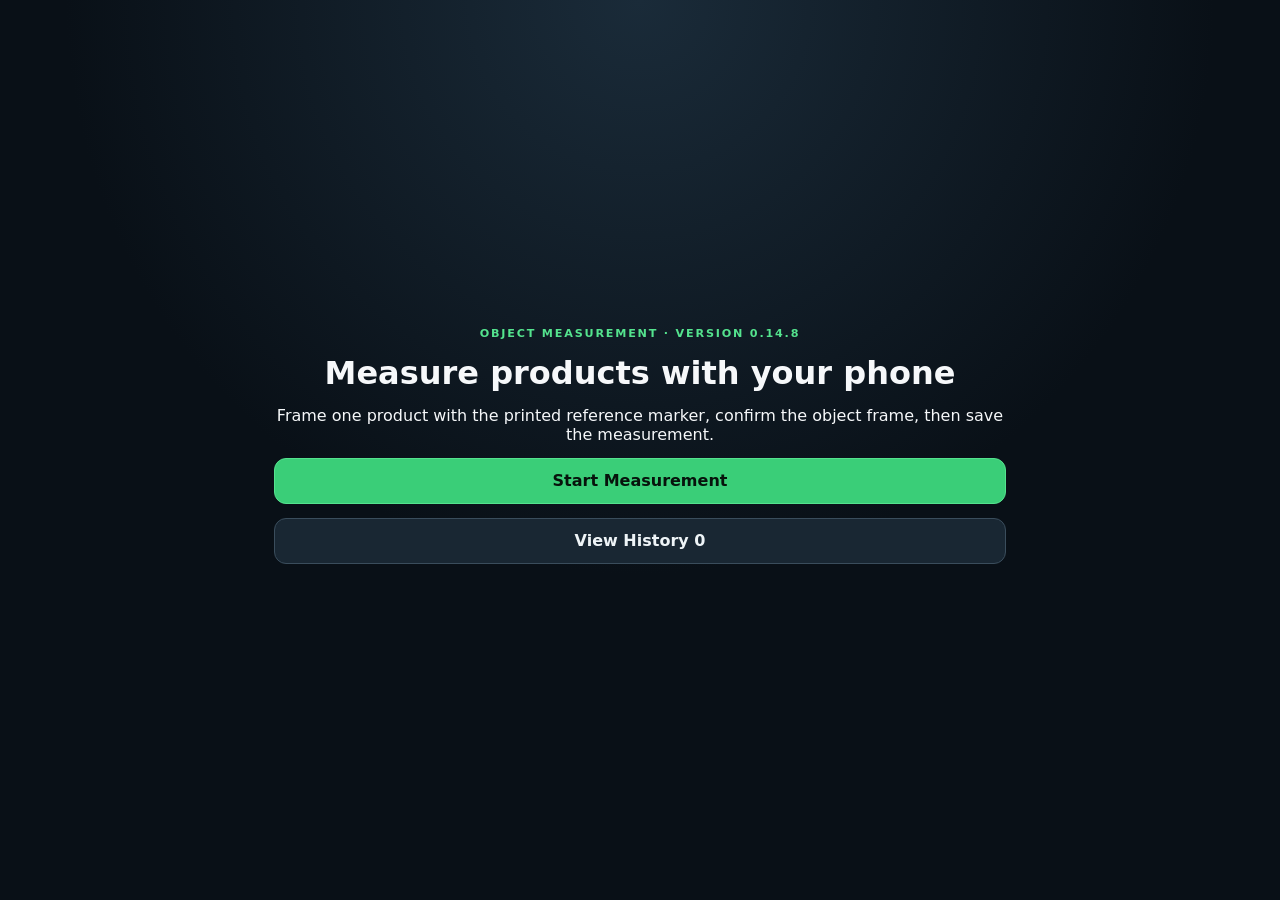
==== commit 918d5133: "Add files via upload" ====
--- a/index.html
+++ b/index.html
@@ -9,11 +9,11 @@
   <title>Live Object Frame</title>
   <link rel="manifest" href="manifest.webmanifest">
   <link rel="icon" href="icon.svg" type="image/svg+xml">
-  <link rel="stylesheet" href="styles.css?v=0.14.7">
+  <link rel="stylesheet" href="styles.css?v=0.14.8">
 </head>
 <body>
   <main id="homePage" class="home-page">
-    <p class="eyebrow">OBJECT MEASUREMENT · VERSION 0.14.7</p>
+    <p class="eyebrow">OBJECT MEASUREMENT · VERSION 0.14.8</p>
     <h1>Measure products with your phone</h1>
     <p>Frame one product with the printed reference marker, confirm the object frame, then save the measurement.</p>
     <button id="startMeasurementButton" class="primary" type="button">Start Measurement</button>
@@ -23,7 +23,7 @@
   <main id="measurementPage" class="app-shell" hidden>
     <header class="topbar">
       <div>
-        <p class="eyebrow">PHASE 2B · VERSION 0.14.7</p>
+        <p class="eyebrow">PHASE 2B · VERSION 0.14.8</p>
         <h1>Live Object Frame</h1>
       </div>
       <div class="header-actions">
@@ -96,7 +96,7 @@
         </div>
         <button id="confirmFrame" class="save-button" type="button">Confirm Frame &amp; Measure</button>
       </div>
-      <img id="capturedPreview" alt="Measured object with frame and dimensions" hidden>
+      <div id="resultImageStage" class="result-image-stage"><img id="capturedPreview" alt="Measured object with frame and dimensions" hidden><canvas id="resultFrameOverlay" aria-label="Drag the green frame or its corners to adjust measurements" hidden></canvas></div>
       <div id="manualMeasurement" class="manual-measurement" hidden><strong>Measurement Result (editable)</strong><div class="measurement-inputs"><label>Horizontal (cm)<input id="editHorizontalCm" type="number" min="0.01" max="10000" step="0.01" inputmode="decimal"></label><label>Vertical (cm)<input id="editVerticalCm" type="number" min="0.01" max="10000" step="0.01" inputmode="decimal"></label></div><small>Changes update this image's measurements and the final item dimensions automatically.</small></div>
       <div class="capture-metrics">
         <div><span>Analysis status</span><strong id="analysisStatus">—</strong></div>
@@ -204,6 +204,6 @@
   </dialog>
 
   <canvas id="processingCanvas" hidden></canvas>
-  <script src="app.js?v=0.14.7" defer></script>
+  <script src="app.js?v=0.14.8" defer></script>
 </body>
 </html>
--- a/styles.css
+++ b/styles.css
@@ -263,3 +263,6 @@
 #cropPhotoCanvas{display:block;width:100%;height:auto;max-height:none;object-fit:fill;touch-action:none;user-select:none;-webkit-user-select:none}
 
 .placement-examples{display:grid;grid-template-columns:1fr 1fr;gap:10px}.placement-example{display:flex;flex-direction:column;align-items:center;gap:2px;padding:8px;border:2px solid #d7e1ec;border-radius:12px;background:#f8fbff}.placement-example.selected{border-color:#2488d6;background:#eaf5ff}.placement-example svg{width:100%;max-width:155px;height:94px}.placement-example small{font-weight:400;color:#5b7185}.manual-measurement{padding:12px;border:1px solid #91badc;border-radius:12px;background:#f2f8ff;margin-top:12px}.measurement-inputs{display:grid;grid-template-columns:1fr 1fr;gap:10px;margin:10px 0}.measurement-inputs label{font-weight:600;font-size:.85rem}.measurement-inputs input{width:100%;box-sizing:border-box;padding:10px;border:1px solid #a8bed2;border-radius:8px;font-size:1rem}.manual-measurement small{color:#5b7185}
+
+.result-image-stage{position:relative;width:100%;max-width:100%;touch-action:pan-y}
+#resultFrameOverlay{position:absolute;z-index:2;touch-action:none;cursor:crosshair;border-radius:12px}
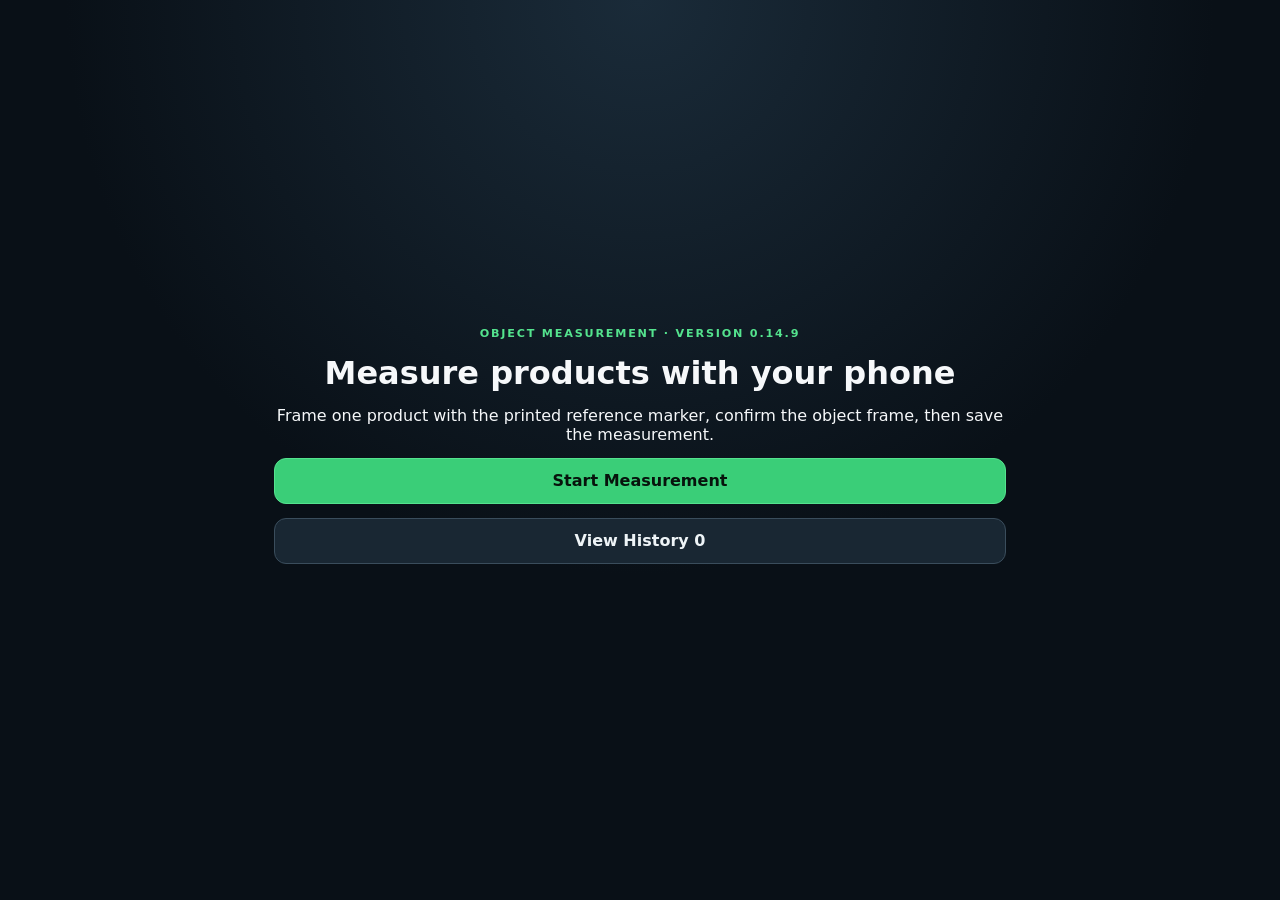
==== commit 61ec630d: "Add files via upload" ====
--- a/index.html
+++ b/index.html
@@ -9,11 +9,11 @@
   <title>Live Object Frame</title>
   <link rel="manifest" href="manifest.webmanifest">
   <link rel="icon" href="icon.svg" type="image/svg+xml">
-  <link rel="stylesheet" href="styles.css?v=0.14.8">
+  <link rel="stylesheet" href="styles.css?v=0.14.9">
 </head>
 <body>
   <main id="homePage" class="home-page">
-    <p class="eyebrow">OBJECT MEASUREMENT · VERSION 0.14.8</p>
+    <p class="eyebrow">OBJECT MEASUREMENT · VERSION 0.14.9</p>
     <h1>Measure products with your phone</h1>
     <p>Frame one product with the printed reference marker, confirm the object frame, then save the measurement.</p>
     <button id="startMeasurementButton" class="primary" type="button">Start Measurement</button>
@@ -23,7 +23,7 @@
   <main id="measurementPage" class="app-shell" hidden>
     <header class="topbar">
       <div>
-        <p class="eyebrow">PHASE 2B · VERSION 0.14.8</p>
+        <p class="eyebrow">PHASE 2B · VERSION 0.14.9</p>
         <h1>Live Object Frame</h1>
       </div>
       <div class="header-actions">
@@ -75,7 +75,7 @@
       </div>
     </section>
 
-    <section class="dual-config"><label>Item Placement <select id="itemPlacement"><option value="upright">Upright / 竖着</option><option value="horizontal">Horizontal / 横着</option></select></label><div class="placement-examples" aria-label="Item placement examples"><div class="placement-example" data-placement="upright"><svg viewBox="0 0 140 100" aria-label="Upright standing box"><polygon points="45,18 87,18 110,34 68,34" fill="#a7c8ec"/><polygon points="68,34 110,34 110,89 68,89" fill="#5884ba"/><polygon points="45,18 68,34 68,89 45,73" fill="#7ba7d6"/><path d="M45 18H87L110 34V89H68L45 73Z M68 34V89 M45 18L68 34L110 34" fill="none" stroke="#24486e" stroke-width="2"/></svg><strong>Upright</strong><small>Standing tall</small></div><div class="placement-example" data-placement="horizontal"><svg viewBox="0 0 140 100" aria-label="Horizontal lying box"><polygon points="18,49 93,49 122,31 47,31" fill="#a7c8ec"/><polygon points="93,49 122,31 122,65 93,83" fill="#5884ba"/><polygon points="18,49 93,49 93,83 18,83" fill="#7ba7d6"/><path d="M18 49L47 31H122V65L93 83H18Z M18 49H93L122 31 M93 49V83" fill="none" stroke="#24486e" stroke-width="2"/></svg><strong>Horizontal</strong><small>Lying flat</small></div></div><div class="dual-nav"><button id="previousShot" type="button">← First image</button><strong id="shotIndicator">Image 1 / 2</strong><button id="nextShot" type="button">Second image →</button></div><label>Current Image View <select id="shotView"><option value="front">Front view</option><option value="side">Side view</option><option value="top">Top view</option><option value="blank">Blank (second only)</option></select></label><p id="dualStatus" class="measurement-note">Capture and confirm the first image, then move to the second.</p><div id="combinedDimensions" class="dual-summary">Length — · Width — · Height —</div><button id="saveDualItem" type="button" class="primary" disabled>Save Both Images</button></section><section id="captureResult" class="capture-result" hidden>
+    <section class="dual-config"><div class="placement-title">Item Placement</div><select id="itemPlacement" hidden aria-label="Item Placement"><option value="upright">Upright</option><option value="horizontal">Horizontal</option></select><div class="placement-examples" aria-label="Item placement examples"><button type="button" class="placement-example" data-placement="upright" aria-pressed="true"><svg viewBox="0 0 140 100" aria-label="Upright standing box"><polygon points="45,18 87,18 110,34 68,34" fill="#a7c8ec"/><polygon points="68,34 110,34 110,89 68,89" fill="#5884ba"/><polygon points="45,18 68,34 68,89 45,73" fill="#7ba7d6"/><path d="M45 18H87L110 34V89H68L45 73Z M68 34V89 M45 18L68 34L110 34" fill="none" stroke="#24486e" stroke-width="2"/></svg><strong>Upright</strong><small>Standing tall</small></button><button type="button" class="placement-example" data-placement="horizontal" aria-pressed="false"><svg viewBox="0 0 140 100" aria-label="Horizontal lying box"><polygon points="18,49 93,49 122,31 47,31" fill="#a7c8ec"/><polygon points="93,49 122,31 122,65 93,83" fill="#5884ba"/><polygon points="18,49 93,49 93,83 18,83" fill="#7ba7d6"/><path d="M18 49L47 31H122V65L93 83H18Z M18 49H93L122 31 M93 49V83" fill="none" stroke="#24486e" stroke-width="2"/></svg><strong>Horizontal</strong><small>Lying flat</small></button></div><div class="dual-nav"><button id="previousShot" type="button">← First image</button><strong id="shotIndicator">Image 1 / 2</strong><button id="nextShot" type="button">Second image →</button></div><label>Current Image View <select id="shotView"><option value="front">Front view</option><option value="side">Side view</option><option value="top">Top view</option><option value="blank">Blank (second only)</option></select></label><p id="dualStatus" class="measurement-note">Capture and confirm the first image, then move to the second.</p><div id="combinedDimensions" class="dual-summary">Length — · Width — · Height —</div><button id="saveDualItem" type="button" class="primary" disabled>Save Both Images</button></section><section id="captureResult" class="capture-result" hidden>
       <div class="result-heading">
         <div>
           <p class="eyebrow">CAPTURE ANALYSIS</p>
@@ -152,7 +152,7 @@
         <span>Barcode</span>
         <input id="barcodeInput" type="text" autocomplete="off" enterkeyhint="done" placeholder="Key in product barcode" required>
       </label>
-      <div class="product-photo-input"><label>Item Photo (required)</label><div class="product-photo-actions"><button id="takeProductPhoto" type="button">Capture Item Photo</button><button id="uploadProductPhoto" type="button">Upload Item Photo</button></div><input id="productPhotoInput" type="file" accept="image/*" hidden><input id="productPhotoCamera" type="file" accept="image/*" capture="environment" hidden><img id="productPhotoPreview" alt="Item photo preview" hidden><div id="photoEditControls" hidden><div class="photo-rotate-row"><button id="rotatePhotoLeft" type="button" aria-label="Rotate left" title="Rotate left">↶</button><span>Rotate</span><button id="rotatePhotoRight" type="button" aria-label="Rotate right" title="Rotate right">↷</button></div><button id="cropProductPhoto" type="button">Crop Image</button><div id="cropPhotoStage" hidden><canvas id="cropPhotoCanvas"></canvas><small>Drag the green frame to move it, or drag its handles to resize.</small></div><div id="cropPhotoActions" hidden><button id="applyProductCrop" type="button" hidden>Apply Crop</button><button id="cancelProductCrop" type="button" hidden>Cancel Crop</button></div></div><small>Required before Continue. This photo will appear in Item Dimensions.</small></div><p id="barcodeMessage" class="dialog-message">Key in the barcode or scan it using the phone camera.</p>
+      <div class="product-photo-input"><label>Item Photo (required)</label><div class="product-photo-actions"><button id="takeProductPhoto" type="button" aria-label="Capture Item Photo" title="Capture Item Photo">📷</button><button id="uploadProductPhoto" type="button" aria-label="Upload Item Photo" title="Upload Item Photo">⬆</button></div><input id="productPhotoInput" type="file" accept="image/*" hidden><input id="productPhotoCamera" type="file" accept="image/*" capture="environment" hidden><img id="productPhotoPreview" alt="Item photo preview" hidden><div id="photoEditControls" hidden><div class="photo-rotate-row"><button id="rotatePhotoLeft" type="button" aria-label="Rotate left" title="Rotate left">↶</button><span>Rotate</span><button id="rotatePhotoRight" type="button" aria-label="Rotate right" title="Rotate right">↷</button></div><div class="photo-edit-actions"><button id="cropProductPhoto" type="button" title="Crop Image" aria-label="Crop Image">✂</button><button id="removeProductBackground" type="button" title="Remove Background" aria-label="Remove Background">◩</button></div><div id="cropPhotoStage" hidden><canvas id="cropPhotoCanvas"></canvas><small>Drag the green frame to move it, or drag its handles to resize.</small></div><div id="cropPhotoActions" hidden><button id="applyProductCrop" type="button" hidden title="Apply Crop" aria-label="Apply Crop">✓</button><button id="cancelProductCrop" type="button" hidden title="Cancel Crop" aria-label="Cancel Crop">✕</button></div></div><small>Required before Continue. This photo will appear in Item Dimensions.</small></div><p id="barcodeMessage" class="dialog-message">Key in the barcode or scan it using the phone camera.</p>
       <video id="barcodeVideo" class="barcode-video" autoplay muted playsinline hidden></video>
       <div class="dialog-actions">
         <button id="scanBarcodeButton" type="button">Scan Barcode</button>
@@ -204,6 +204,6 @@
   </dialog>
 
   <canvas id="processingCanvas" hidden></canvas>
-  <script src="app.js?v=0.14.8" defer></script>
+  <script src="app.js?v=0.14.9" defer></script>
 </body>
 </html>
--- a/styles.css
+++ b/styles.css
@@ -266,3 +266,6 @@
 
 .result-image-stage{position:relative;width:100%;max-width:100%;touch-action:pan-y}
 #resultFrameOverlay{position:absolute;z-index:2;touch-action:none;cursor:crosshair;border-radius:12px}
+
+/* v0.14.9: image placement picker and compact photo controls */
+.placement-example{cursor:pointer;font:inherit;color:inherit;min-width:0}.placement-example:disabled{opacity:.65;cursor:not-allowed}.placement-example:focus-visible{outline:3px solid #2488d6;outline-offset:3px}.placement-title{font-weight:700;margin-bottom:8px}.photo-edit-actions{display:flex;gap:8px}.photo-edit-actions button,.product-photo-actions button{min-width:46px;min-height:44px;font-size:23px}.product-photo-actions button{flex:1}.photo-edit-actions button{flex:1}
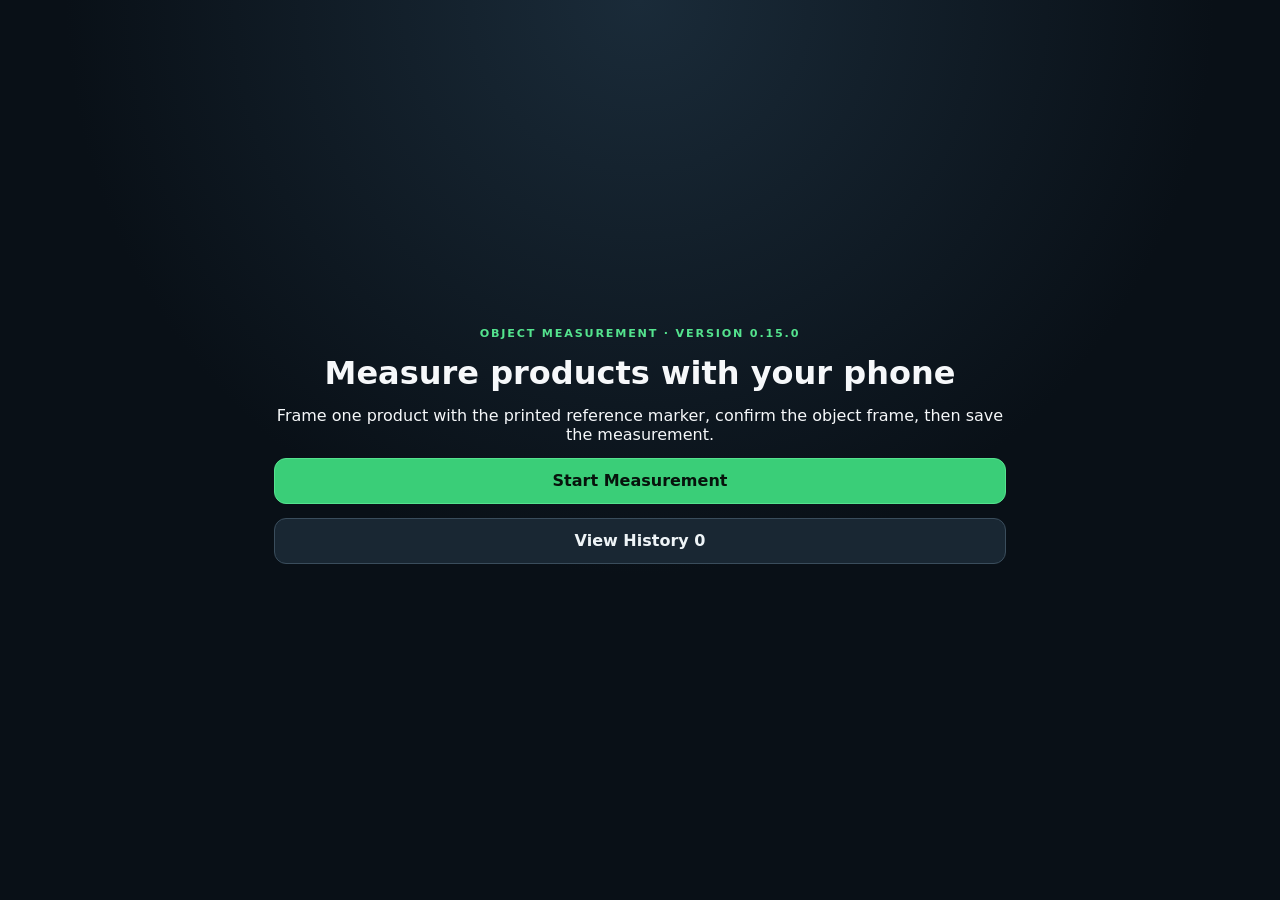
==== commit 056d1489: "Add files via upload" ====
--- a/index.html
+++ b/index.html
@@ -9,11 +9,11 @@
   <title>Live Object Frame</title>
   <link rel="manifest" href="manifest.webmanifest">
   <link rel="icon" href="icon.svg" type="image/svg+xml">
-  <link rel="stylesheet" href="styles.css?v=0.14.9">
+  <link rel="stylesheet" href="styles.css?v=0.15.0">
 </head>
 <body>
   <main id="homePage" class="home-page">
-    <p class="eyebrow">OBJECT MEASUREMENT · VERSION 0.14.9</p>
+    <p class="eyebrow">OBJECT MEASUREMENT · VERSION 0.15.0</p>
     <h1>Measure products with your phone</h1>
     <p>Frame one product with the printed reference marker, confirm the object frame, then save the measurement.</p>
     <button id="startMeasurementButton" class="primary" type="button">Start Measurement</button>
@@ -23,7 +23,7 @@
   <main id="measurementPage" class="app-shell" hidden>
     <header class="topbar">
       <div>
-        <p class="eyebrow">PHASE 2B · VERSION 0.14.9</p>
+        <p class="eyebrow">PHASE 2B · VERSION 0.15.0</p>
         <h1>Live Object Frame</h1>
       </div>
       <div class="header-actions">
@@ -152,7 +152,7 @@
         <span>Barcode</span>
         <input id="barcodeInput" type="text" autocomplete="off" enterkeyhint="done" placeholder="Key in product barcode" required>
       </label>
-      <div class="product-photo-input"><label>Item Photo (required)</label><div class="product-photo-actions"><button id="takeProductPhoto" type="button" aria-label="Capture Item Photo" title="Capture Item Photo">📷</button><button id="uploadProductPhoto" type="button" aria-label="Upload Item Photo" title="Upload Item Photo">⬆</button></div><input id="productPhotoInput" type="file" accept="image/*" hidden><input id="productPhotoCamera" type="file" accept="image/*" capture="environment" hidden><img id="productPhotoPreview" alt="Item photo preview" hidden><div id="photoEditControls" hidden><div class="photo-rotate-row"><button id="rotatePhotoLeft" type="button" aria-label="Rotate left" title="Rotate left">↶</button><span>Rotate</span><button id="rotatePhotoRight" type="button" aria-label="Rotate right" title="Rotate right">↷</button></div><div class="photo-edit-actions"><button id="cropProductPhoto" type="button" title="Crop Image" aria-label="Crop Image">✂</button><button id="removeProductBackground" type="button" title="Remove Background" aria-label="Remove Background">◩</button></div><div id="cropPhotoStage" hidden><canvas id="cropPhotoCanvas"></canvas><small>Drag the green frame to move it, or drag its handles to resize.</small></div><div id="cropPhotoActions" hidden><button id="applyProductCrop" type="button" hidden title="Apply Crop" aria-label="Apply Crop">✓</button><button id="cancelProductCrop" type="button" hidden title="Cancel Crop" aria-label="Cancel Crop">✕</button></div></div><small>Required before Continue. This photo will appear in Item Dimensions.</small></div><p id="barcodeMessage" class="dialog-message">Key in the barcode or scan it using the phone camera.</p>
+      <div class="product-photo-input"><label>Item Photo (required)</label><div class="product-photo-actions"><button id="takeProductPhoto" type="button" aria-label="Capture Item Photo" title="Capture Item Photo">📷</button><button id="uploadProductPhoto" type="button" aria-label="Upload Image" title="Upload Image">⬆ <span>Upload Image</span></button></div><input id="productPhotoInput" type="file" accept="image/*" hidden><input id="productPhotoCamera" type="file" accept="image/*" capture="environment" hidden><img id="productPhotoPreview" alt="Item photo preview" hidden><div id="photoEditControls" hidden><div class="photo-rotate-row"><button id="rotatePhotoLeft" type="button" aria-label="Rotate left" title="Rotate left">↶</button><span>Rotate</span><button id="rotatePhotoRight" type="button" aria-label="Rotate right" title="Rotate right">↷</button></div><div class="photo-edit-actions"><button id="cropProductPhoto" type="button" title="Crop Image" aria-label="Crop Image">✂</button></div><div id="cropPhotoStage" hidden><canvas id="cropPhotoCanvas"></canvas><small>Drag the green frame to move it, or drag its handles to resize.</small></div><div id="cropPhotoActions" hidden><button id="applyProductCrop" type="button" hidden title="Apply Crop" aria-label="Apply Crop">✓</button><button id="cancelProductCrop" type="button" hidden title="Cancel Crop" aria-label="Cancel Crop">✕</button></div></div><small>Required before Continue. This photo will appear in Item Dimensions.</small></div><p id="barcodeMessage" class="dialog-message">Key in the barcode or scan it using the phone camera.</p>
       <video id="barcodeVideo" class="barcode-video" autoplay muted playsinline hidden></video>
       <div class="dialog-actions">
         <button id="scanBarcodeButton" type="button">Scan Barcode</button>
@@ -204,6 +204,6 @@
   </dialog>
 
   <canvas id="processingCanvas" hidden></canvas>
-  <script src="app.js?v=0.14.9" defer></script>
+  <script src="app.js?v=0.15.0" defer></script>
 </body>
 </html>
--- a/styles.css
+++ b/styles.css
@@ -269,3 +269,7 @@
 
 /* v0.14.9: image placement picker and compact photo controls */
 .placement-example{cursor:pointer;font:inherit;color:inherit;min-width:0}.placement-example:disabled{opacity:.65;cursor:not-allowed}.placement-example:focus-visible{outline:3px solid #2488d6;outline-offset:3px}.placement-title{font-weight:700;margin-bottom:8px}.photo-edit-actions{display:flex;gap:8px}.photo-edit-actions button,.product-photo-actions button{min-width:46px;min-height:44px;font-size:23px}.product-photo-actions button{flex:1}.photo-edit-actions button{flex:1}
+
+/* Keep the focus target visible even with existing viewer overlay styles. */
+.tap-focus-indicator[hidden]{display:none!important}
+.tap-focus-indicator:not([hidden]){display:block!important}
